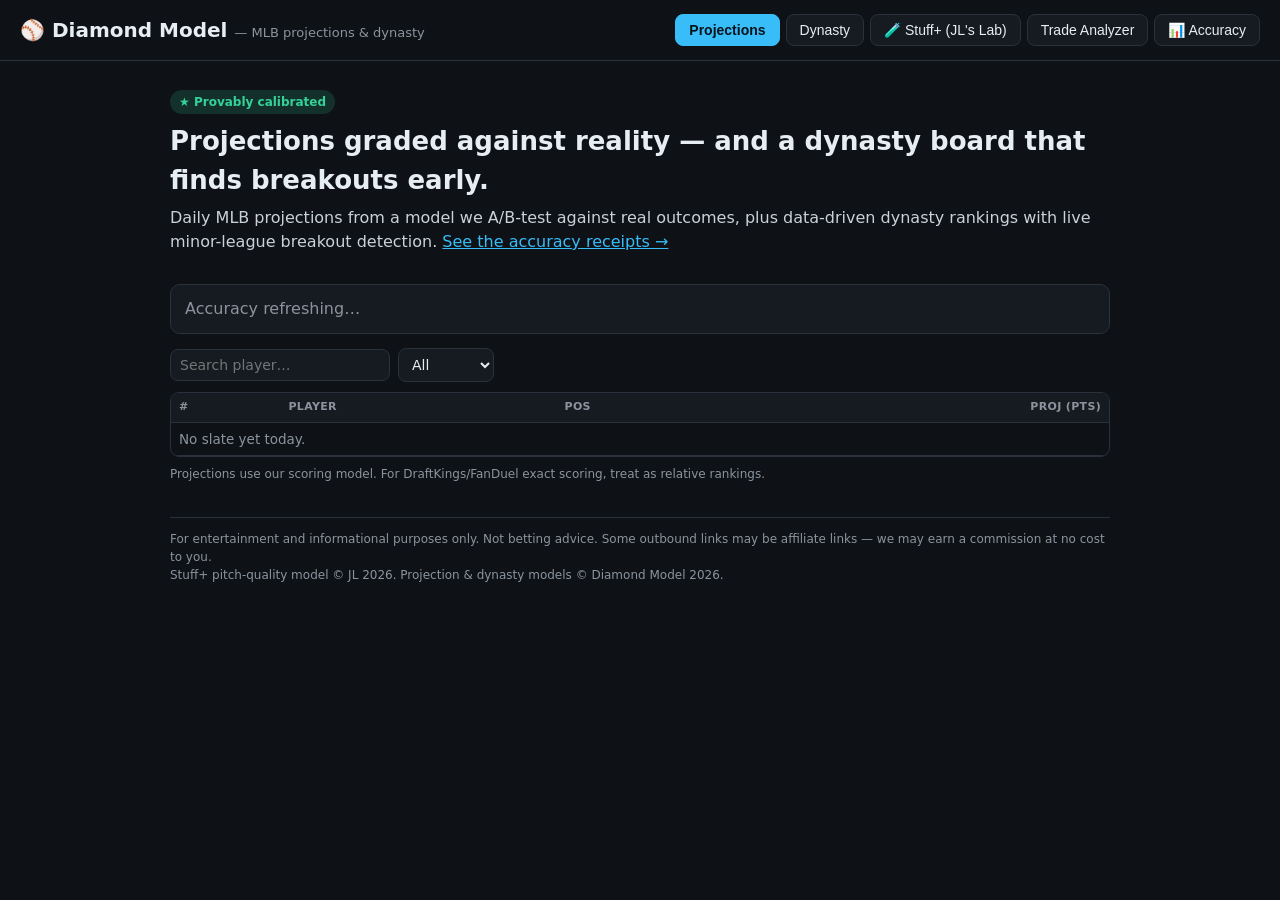
==== mlb_dfs/static/public.html @ 41dd136f "feat: LIVE date-adjustable Stuff+ (JL's model on freshly-pulled Statcast) Stuff+ was the one static " ====
<!DOCTYPE html>
<html lang="en">
<head>
<meta charset="utf-8" />
<meta name="viewport" content="width=device-width, initial-scale=1" />
<!-- BRAND: rename "Diamond Model" everywhere to your chosen name. -->
<title>Diamond Model — MLB Projections & Dynasty Rankings</title>
<meta name="description" content="A provably calibrated MLB projection model + data-driven dynasty rankings with live minor-league breakout detection. See the accuracy receipts." />
<style>
  :root{--bg:#0e1116;--panel:#161b22;--panel2:#1c2330;--border:#2a313c;--text:#e6edf3;
    --muted:#8b949e;--accent:#38bdf8;--accent2:#34d399;--bad:#ef4444;}
  *{box-sizing:border-box;} body{margin:0;background:var(--bg);color:var(--text);
    font-family:-apple-system,system-ui,Segoe UI,Roboto,sans-serif;line-height:1.5;}
  header{border-bottom:1px solid var(--border);padding:14px 20px;display:flex;
    align-items:center;justify-content:space-between;flex-wrap:wrap;gap:10px;}
  .brand{font-size:20px;font-weight:800;} .brand small{color:var(--muted);font-weight:400;font-size:13px;}
  nav{display:flex;gap:6px;flex-wrap:wrap;}
  nav button{background:var(--panel);border:1px solid var(--border);color:var(--text);
    padding:7px 13px;border-radius:8px;cursor:pointer;font-size:14px;}
  nav button.active{background:var(--accent);color:#06121c;font-weight:700;border-color:var(--accent);}
  .wrap{max-width:980px;margin:0 auto;padding:20px;}
  .hero{padding:8px 0 16px;} .hero h1{font-size:26px;margin:0 0 6px;}
  .hero p{color:#c9d1d9;margin:0;} .pill{display:inline-block;font-size:12px;padding:3px 9px;
    border-radius:999px;background:rgba(52,211,153,.16);color:var(--accent2);font-weight:600;margin-bottom:8px;}
  .accuracy-strip{display:flex;gap:16px;flex-wrap:wrap;margin:14px 0;padding:12px 14px;
    background:var(--panel);border:1px solid var(--border);border-radius:10px;}
  .accuracy-strip .m{font-size:13px;color:var(--muted);} .accuracy-strip .m b{color:var(--text);font-size:17px;}
  .tab{display:none;} .tab.active{display:block;}
  table{width:100%;border-collapse:collapse;font-size:13.5px;}
  th,td{text-align:left;padding:6px 8px;border-bottom:1px solid var(--border);}
  th{color:var(--muted);font-size:11px;text-transform:uppercase;letter-spacing:.03em;cursor:default;}
  td.num,th.num{text-align:right;font-variant-numeric:tabular-nums;}
  .scroll{max-height:64vh;overflow-y:auto;border:1px solid var(--border);border-radius:9px;}
  .scroll thead th{position:sticky;top:0;background:var(--panel);z-index:2;}
  input,textarea,select{background:var(--panel);border:1px solid var(--border);color:var(--text);
    border-radius:8px;padding:7px 9px;font-size:14px;font-family:inherit;}
  .ctrls{display:flex;gap:8px;margin:10px 0;flex-wrap:wrap;align-items:center;}
  .btn{background:var(--accent);color:#06121c;font-weight:700;border:none;border-radius:8px;
    padding:9px 16px;cursor:pointer;font-size:14px;}
  .muted{color:var(--muted);} .good{color:var(--accent2);} .bad{color:var(--bad);}
  .edge-pos{color:var(--accent2);} .edge-neg{color:var(--bad);}
  .cta-row{display:grid;grid-template-columns:repeat(auto-fit,minmax(190px,1fr));gap:10px;margin:16px 0;}
  .cta{display:block;background:var(--panel);border:1px solid var(--border);border-radius:10px;
    padding:12px 14px;text-decoration:none;color:var(--text);} .cta:hover{border-color:var(--accent);}
  .cta .n{font-weight:700;color:var(--accent);} .cta .b{color:var(--muted);font-size:12.5px;margin-top:2px;}
  .trade-grid{display:grid;grid-template-columns:1fr auto 1fr;gap:12px;align-items:start;}
  .disclaimer{color:var(--muted);font-size:12px;margin:34px 0 10px;border-top:1px solid var(--border);padding-top:12px;}
  a{color:var(--accent);}
  @media(max-width:640px){.trade-grid{grid-template-columns:1fr;}}
</style>
</head>
<body>
<header>
  <div class="brand">⚾ Diamond Model <small>— MLB projections & dynasty</small></div>
  <nav>
    <button data-tab="proj" class="active">Projections</button>
    <button data-tab="dyn">Dynasty</button>
    <button data-tab="stuff">🧪 Stuff+ (JL's Lab)</button>
    <button data-tab="trade">Trade Analyzer</button>
    <button onclick="location.href='/accuracy'">📊 Accuracy</button>
  </nav>
</header>
<div class="wrap">
  <div class="hero">
    <span class="pill">★ Provably calibrated</span>
    <h1>Projections graded against reality — and a dynasty board that finds breakouts early.</h1>
    <p>Daily MLB projections from a model we A/B-test against real outcomes, plus data-driven dynasty rankings with live minor-league breakout detection. <a href="/accuracy">See the accuracy receipts →</a></p>
  </div>
  <div class="accuracy-strip" id="acc-strip"><span class="muted">Loading accuracy…</span></div>

  <!-- PROJECTIONS -->
  <section class="tab active" id="tab-proj">
    <div class="ctrls">
      <input id="proj-search" placeholder="Search player…" style="width:220px;">
      <select id="proj-role"><option value="all">All</option><option value="hitter">Hitters</option><option value="pitcher">Pitchers</option></select>
      <span class="muted" id="proj-meta"></span>
    </div>
    <div class="scroll"><table>
      <thead><tr><th>#</th><th>Player</th><th>Pos</th><th class="num">Proj (pts)</th></tr></thead>
      <tbody id="proj-body"><tr><td colspan="4" class="muted">Loading today's slate…</td></tr></tbody>
    </table></div>
    <p class="muted" style="font-size:12px;margin-top:8px;">Projections use our scoring model. For DraftKings/FanDuel exact scoring, treat as relative rankings.</p>
  </section>

  <!-- DYNASTY -->
  <section class="tab" id="tab-dyn">
    <div class="ctrls">
      <input id="dyn-search" placeholder="Search player…" style="width:220px;">
      <span class="muted">Our rank vs market consensus. ▲ = we're higher than the market.</span>
    </div>
    <div class="scroll"><table>
      <thead><tr><th>#</th><th>Player</th><th>Pos</th><th class="num">Age</th><th class="num">Dyn value</th><th class="num">Consensus</th><th class="num">Δ</th></tr></thead>
      <tbody id="dyn-body"><tr><td colspan="7" class="muted">Loading dynasty board…</td></tr></tbody>
    </table></div>
  </section>

  <!-- STUFF+ (JL) -->
  <section class="tab" id="tab-stuff">
    <p class="muted">A <b>Stuff+</b> pitch-quality model by <b>JL</b> — scores pitch nastiness from physical traits
    (velocity, break, extension, approach angle, arsenal-relative deception) via XGBoost, one model per pitch type.
    <b>100 = league average; higher = nastier.</b></p>
    <details class="num-legend" style="background:var(--panel2);border:1px solid var(--border);border-radius:8px;padding:8px 12px;margin:8px 0;">
      <summary style="cursor:pointer;color:var(--accent);">ℹ️ How it's scored + the Bayesian shrink</summary>
      <div style="font-size:13px;margin-top:6px;line-height:1.5;">
        Each pitch type is modeled separately (whiff / called-strike / weak-contact / GB / hard-hit probabilities → composite), normalized so 100 = league average.
        <br><br><b>Bayesian shrinkage (our add):</b> the raw model has no regression to the mean, so a 50-pitch sample looked as trustworthy as a 1,200-pitch one. We pull each pitch type's Stuff+ toward 100 by <code>pitches / (pitches + <span id="shrink-k">80</span>)</code>, then usage-weight the pitch types into one pitcher number. A 50-pitch read is ~38% regressed; a 240-pitch read ~25%. Toggle "raw" below to see the un-shrunk values.
      </div>
    </details>
    <div class="ctrls" style="border:1px solid var(--border);border-radius:8px;padding:8px 10px;background:var(--panel);">
      <b style="font-size:13px;">⚡ Live window:</b>
      <select id="stuff-window" style="font-size:13px;">
        <option value="snapshot">Snapshot (instant)</option>
        <option value="14">Last 14 days (live)</option>
        <option value="30">Last 30 days (live)</option>
        <option value="60">Last 60 days (live)</option>
        <option value="custom">Custom range…</option>
      </select>
      <span id="stuff-custom" style="display:none;">
        <input id="stuff-start" type="date" style="font-size:13px;">
        <input id="stuff-end" type="date" style="font-size:13px;">
        <button id="stuff-run" class="btn" style="padding:5px 12px;">Run</button>
      </span>
      <span class="muted" id="stuff-live-status" style="font-size:12px;"></span>
    </div>
    <div class="ctrls">
      <input id="stuff-search" placeholder="Search pitcher…" style="width:200px;">
      <label class="muted" style="font-size:13px;">Min pitches
        <input id="stuff-minp" type="number" value="150" min="0" max="2000" step="25" style="width:80px;">
      </label>
      <label class="muted" style="font-size:13px;"><input id="stuff-raw" type="checkbox"> show raw (un-shrunk)</label>
      <span class="muted" id="stuff-meta"></span>
    </div>
    <div class="scroll"><table>
      <thead><tr><th>#</th><th>Pitcher</th><th>T</th><th class="num">Stuff+</th><th class="num">Pitches</th><th>Arsenal — each pitch vs his avg (click row)</th></tr></thead>
      <tbody id="stuff-body"><tr><td colspan="6" class="muted">Loading JL's leaderboard…</td></tr></tbody>
    </table></div>
    <p class="muted" style="font-size:12px;margin-top:8px;">Stuff+ is a leading indicator — stabilizes faster than ERA, predicts future K-skill. <b>📸 Static snapshot covering <span id="stuff-asof">—</span> — a trailing ~12-month window (includes 2025), NOT 2026-only, so pitch counts run higher than a season-to-date board. Not live yet.</b></p>
    <p class="muted" style="font-size:12px;margin-top:6px;">🧪 Stuff+ model © JL 2026. All rights reserved. Sample-size shrinkage + integration by the Diamond Model team.</p>
  </section>

  <!-- TRADE -->
  <section class="tab" id="tab-trade">
    <p class="muted">Paste players (one per line) on each side. Non-additive package value + a fairness verdict + balancer suggestions.</p>
    <div class="trade-grid">
      <div><div class="muted" style="font-size:12px;margin-bottom:3px;">Side A gives</div>
        <textarea id="ta" rows="5" style="width:100%;" placeholder="Elly De La Cruz"></textarea></div>
      <div style="align-self:center;font-weight:700;color:var(--muted);">⇄</div>
      <div><div class="muted" style="font-size:12px;margin-bottom:3px;">Side B gives</div>
        <textarea id="tb" rows="5" style="width:100%;" placeholder="Aaron Judge&#10;Cal Raleigh"></textarea></div>
    </div>
    <div style="margin-top:10px;"><button class="btn" id="trade-go">Evaluate trade</button></div>
    <div id="trade-out" style="margin-top:12px;"></div>
  </section>

  <div id="affiliates"></div>
  <div class="disclaimer">For entertainment and informational purposes only. Not betting advice. Some outbound links may be affiliate links — we may earn a commission at no cost to you.<br>
  Stuff+ pitch-quality model © JL 2026. Projection &amp; dynasty models © Diamond Model 2026.</div>
</div>

<script>
const $=s=>document.querySelector(s), $$=s=>document.querySelectorAll(s);
let projCache=[], dynCache=[], stuffCache=[];
$$("nav button[data-tab]").forEach(b=>b.onclick=()=>{
  $$("nav button[data-tab]").forEach(x=>x.classList.remove("active"));
  b.classList.add("active");
  $$(".tab").forEach(t=>t.classList.remove("active"));
  $("#tab-"+b.dataset.tab).classList.add("active");
  if(b.dataset.tab==="dyn"&&!dynCache.length) loadDyn();
  if(b.dataset.tab==="stuff"&&!stuffCache.length) loadStuff();
});
const esc=s=>String(s??"").replace(/[&<>"]/g,c=>({"&":"&amp;","<":"&lt;",">":"&gt;",'"':"&quot;"}[c]));

async function loadAcc(){
  try{const d=await(await fetch("/api/accuracy?days=7")).json();const o=d.overall||{};
    const fb=b=>(b>=0?"+":"")+(b??0).toFixed(2);
    $("#acc-strip").innerHTML=
      `<div class="m">Overall bias <b class="good">${fb(o.bias)}</b></div>
       <div class="m">Overall MAE <b>${(o.mae??0).toFixed(2)}</b></div>
       <div class="m">Hitter MAE <b>${(d.hitter?.mae??0).toFixed(2)}</b></div>
       <div class="m">Graded <b>${(o.n??0).toLocaleString()}</b> over ${d.window_days} slates</div>
       <div class="m"><a href="/accuracy">full report →</a></div>`;
  }catch(e){$("#acc-strip").innerHTML='<span class="muted">Accuracy refreshing…</span>';}
}
async function loadProj(){
  try{const d=await(await fetch("/api/projections")).json();
    projCache=(d.projections||[]).filter(p=>p.projected_points!=null)
      .sort((a,b)=>b.projected_points-a.projected_points);
    $("#proj-meta").textContent=d.date+" · "+projCache.length+" players";
    renderProj();
  }catch(e){$("#proj-body").innerHTML='<tr><td colspan="4" class="muted">No slate yet today.</td></tr>';}
}
function renderProj(){
  const q=($("#proj-search").value||"").toLowerCase(), role=$("#proj-role").value;
  const rows=projCache.filter(p=>(role==="all"||p.role===role)&&(!q||p.name.toLowerCase().includes(q))).slice(0,300);
  $("#proj-body").innerHTML=rows.map((p,i)=>`<tr><td class="muted">${i+1}</td>
    <td>${esc(p.name)}</td><td>${esc(p.position||p.role||"")}</td>
    <td class="num"><b>${p.projected_points.toFixed(2)}</b></td></tr>`).join("")
    ||'<tr><td colspan="4" class="muted">No matches.</td></tr>';
}
$("#proj-search").oninput=renderProj; $("#proj-role").onchange=renderProj;

async function loadDyn(){
  try{const d=await(await fetch("/api/dynasty/rankings?limit=500")).json();
    dynCache=d.rankings||[]; renderDyn();
  }catch(e){$("#dyn-body").innerHTML='<tr><td colspan="7" class="muted">Board refreshing…</td></tr>';}
}
function renderDyn(){
  const q=($("#dyn-search").value||"").toLowerCase();
  const rows=dynCache.filter(v=>!q||v.name.toLowerCase().includes(q)).slice(0,500);
  $("#dyn-body").innerHTML=rows.map(v=>{
    const dd=v.rank_delta, ds=dd===0?"—":(dd>0?"▲"+dd:"▼"+(-dd)), dc=dd>0?"edge-pos":dd<0?"edge-neg":"muted";
    return `<tr><td><b>${v.our_rank}</b></td><td>${esc(v.name)}</td><td>${esc(v.pos)}</td>
      <td class="num">${v.age??"?"}</td><td class="num"><b>${v.dynasty_score.toFixed(0)}</b></td>
      <td class="num muted">#${v.consensus_rank}</td><td class="num ${dc}">${ds}</td></tr>`;
  }).join("")||'<tr><td colspan="7" class="muted">No matches.</td></tr>';
}
$("#dyn-search").oninput=renderDyn;

let stuffPoll=null;
async function loadStuff(){
  const mp=Math.max(0,parseInt($("#stuff-minp").value||"150",10));
  const win=$("#stuff-window").value;
  $("#stuff-live-status").textContent="";
  if(stuffPoll){clearTimeout(stuffPoll);stuffPoll=null;}
  if(win==="snapshot"){
    try{const d=await(await fetch("/api/stuff?min_pitches="+mp)).json();
      stuffCache=d.pitchers||[];
      $("#stuff-asof").textContent=(d.coverage||d.as_of||"—");
      if(d.shrink_k) $("#shrink-k").textContent=d.shrink_k;
      renderStuff();
    }catch(e){$("#stuff-body").innerHTML='<tr><td colspan="6" class="muted">Leaderboard unavailable.</td></tr>';}
    return;
  }
  // live window
  let start,end;
  if(win==="custom"){ start=$("#stuff-start").value; end=$("#stuff-end").value;
    if(!start||!end){$("#stuff-live-status").textContent="pick a start and end date";return;}
  } else {
    const e=new Date(); const s=new Date(Date.now()-parseInt(win,10)*864e5);
    end=e.toISOString().slice(0,10); start=s.toISOString().slice(0,10);
  }
  await fetchLive(start,end,mp);
}
async function fetchLive(start,end,mp){
  try{
    const d=await(await fetch(`/api/stuff/live?start=${start}&end=${end}&min_pitches=${mp}`)).json();
    if(d.status==="computing"){
      $("#stuff-live-status").innerHTML=`⏳ computing ${start} → ${end} (live Statcast pull + model train, ~3–5 min)… auto-refreshing`;
      $("#stuff-body").innerHTML='<tr><td colspan="6" class="muted">Training models on live data for this window…</td></tr>';
      stuffPoll=setTimeout(()=>fetchLive(start,end,mp),20000);
      return;
    }
    stuffCache=d.pitchers||[];
    $("#stuff-asof").textContent=`${d.start} → ${d.end} (LIVE)`;
    $("#stuff-live-status").innerHTML=`✓ live: ${d.n_pitchers} pitchers, computed in ${d.compute_secs||"?"}s`;
    renderStuff();
  }catch(e){$("#stuff-live-status").textContent="live fetch failed: "+e.message;}
}
$("#stuff-window").onchange=()=>{ $("#stuff-custom").style.display=$("#stuff-window").value==="custom"?"inline":"none"; if($("#stuff-window").value!=="custom") loadStuff(); };
$("#stuff-run").onclick=loadStuff;
function renderStuff(){
  const q=($("#stuff-search").value||"").toLowerCase();
  const raw=$("#stuff-raw").checked;
  const val=(p)=> raw ? avgRaw(p) : p.stuff;
  const rows=stuffCache.filter(p=>!q||p.name.toLowerCase().includes(q))
    .map(p=>({p,v:val(p)})).sort((a,b)=>b.v-a.v).slice(0,400);
  $("#stuff-meta").textContent=stuffCache.length+" pitchers"+(raw?" · RAW (un-shrunk)":" · shrunk");
  $("#stuff-body").innerHTML=rows.map(({p,v},i)=>{
    // each pitch vs the pitcher's OWN average → shows his best/worst offering
    const avg=v;
    const ars=(p.arsenal||[]).slice(0,5).map(a=>{
      const s=raw?a.stuff_raw:a.stuff; const d=s-avg;
      const c=d>=1?"edge-pos":d<=-1?"edge-neg":"muted";
      return `${esc(a.pitch_type)} <b class="${c}">${s.toFixed(0)}</b>`;
    }).join(" · ");
    const cls=v>=103?"edge-pos":v<=97?"edge-neg":"";
    return `<tr class="stuff-row" data-i="${i}" style="cursor:pointer;"><td class="muted">${i+1}</td><td>${esc(p.name)}</td><td>${esc(p.throws)}</td>
      <td class="num ${cls}"><b>${v.toFixed(1)}</b></td><td class="num muted">${p.total_pitches.toLocaleString()}</td>
      <td class="muted" style="font-size:12px;">${ars}</td></tr>
      <tr class="stuff-detail" data-d="${i}" hidden><td colspan="6" style="background:var(--panel2);"></td></tr>`;
  }).join("")||'<tr><td colspan="6" class="muted">No matches.</td></tr>';
  $("#stuff-body")._rows=rows;
  $$("#stuff-body .stuff-row").forEach(tr=>tr.onclick=()=>{
    const i=tr.dataset.i, det=$(`#stuff-body .stuff-detail[data-d="${i}"]`);
    if(!det) return;
    if(!det.hidden){det.hidden=true;return;}
    $$("#stuff-body .stuff-detail").forEach(d=>d.hidden=true);
    const {p,v}=$("#stuff-body")._rows[i]; const raw=$("#stuff-raw").checked;
    det.querySelector("td").innerHTML=`<div style="padding:8px 12px;font-size:13px;">
      <b>${esc(p.name)}</b> overall ${v.toFixed(1)} — each pitch ranked vs his own average:
      <table style="margin-top:6px;"><tr><th>Pitch</th><th class="num">Stuff+</th><th class="num">vs his avg</th><th class="num">Pitches</th><th class="num">Whiff%</th><th class="num">Velo</th></tr>
      ${(p.arsenal||[]).map(a=>{const s=raw?a.stuff_raw:a.stuff; const dd=s-v; const c=dd>=0?"edge-pos":"edge-neg";
        return `<tr><td>${esc(a.pitch_type)}</td><td class="num"><b>${s.toFixed(1)}</b></td><td class="num ${c}">${dd>=0?"+":""}${dd.toFixed(1)}</td><td class="num muted">${a.pitches}</td><td class="num">${a.whiff_pct!=null?a.whiff_pct.toFixed(1):"—"}</td><td class="num">${a.velo!=null?a.velo.toFixed(1):"—"}</td></tr>`;}).join("")}
      </table></div>`;
    det.hidden=false;
  });
}
function avgRaw(p){ // usage-weighted raw (un-shrunk) for the toggle
  let n=0,d=0; (p.arsenal||[]).forEach(a=>{n+=a.stuff_raw*a.pitches;d+=a.pitches;}); return d?n/d:100;
}
$("#stuff-search").oninput=renderStuff;
$("#stuff-raw").onchange=renderStuff;
$("#stuff-minp").onchange=loadStuff;

$("#trade-go").onclick=async()=>{
  const parse=id=>($(id).value||"").split("\n").map(s=>s.trim()).filter(Boolean);
  const a=parse("#ta"),b=parse("#tb");
  if(!a.length||!b.length){$("#trade-out").innerHTML='<span class="muted">Add at least one player to each side.</span>';return;}
  $("#trade-out").innerHTML='<span class="muted">Evaluating…</span>';
  try{
    const r=await(await fetch("/api/dynasty/trade",{method:"POST",headers:{"Content-Type":"application/json"},
      body:JSON.stringify({side_a:a,side_b:b})})).json();
    const side=(L,s)=>`<div><b>Side ${L}</b> — total <b>${s.total.toFixed(0)}</b>${s.avg_age?` · avg age ${s.avg_age}`:""}
      <ul style="margin:4px 0 0 16px;font-size:13px;">${s.players.map(p=>`<li>${esc(p.name)} <span class="muted">(${esc(p.pos)}, ${p.age??"?"}) — ${p.dynasty_score.toFixed(0)}</span></li>`).join("")}</ul>
      ${s.missing.length?`<div class="muted" style="font-size:11px;">⚠ not in top-500: ${s.missing.map(esc).join(", ")}</div>`:""}</div>`;
    const bal=r.balancer;
    const balHtml=bal&&bal.suggestions&&bal.suggestions.length?
      `<div style="margin-top:10px;padding:8px 10px;border:1px dashed var(--border);border-radius:8px;background:var(--panel2);">
        <b>⚖️ To even it:</b> side ${bal.side_to_add} adds ~<b>${bal.gap.toFixed(0)}</b> of value. Closest fits:
        <ul style="margin:5px 0 0 16px;font-size:13px;">${bal.suggestions.map(s=>`<li><b>${esc(s.name)}</b> <span class="muted">(${esc(s.pos)}, ${s.age??"?"}) — ${s.dynasty_score.toFixed(0)}</span></li>`).join("")}</ul></div>`:"";
    $("#trade-out").innerHTML=`<div style="font-size:16px;font-weight:700;margin-bottom:6px;">${esc(r.verdict)} <span class="muted" style="font-weight:400;font-size:12px;">(gap ${Math.abs(r.diff).toFixed(0)})</span></div>
      <div class="trade-grid"><div>${side("A",r.side_a)}</div><div></div><div>${side("B",r.side_b)}</div></div>
      ${(r.context||[]).length?`<ul class="muted" style="margin:8px 0 0 16px;font-size:12px;">${r.context.map(c=>`<li>${esc(c)}</li>`).join("")}</ul>`:""}${balHtml}`;
  }catch(e){$("#trade-out").innerHTML='<span class="muted">Trade eval failed — try full names.</span>';}
};

async function loadAff(){
  try{const a=await(await fetch("/api/affiliates")).json();const live=(a.links||[]).filter(l=>l.url);
    if(live.length) $("#affiliates").innerHTML=`<h3 style="margin:18px 0 6px;">Where to play</h3>
      <div class="cta-row">${live.map(l=>`<a class="cta" href="${esc(l.url)}" rel="sponsored nofollow" target="_blank"><div class="n">${esc(l.name)}</div><div class="b">${esc(l.blurb)}</div></a>`).join("")}</div>`;
  }catch(e){}
}
loadAcc(); loadProj(); loadAff();
</script>
</body>
</html>
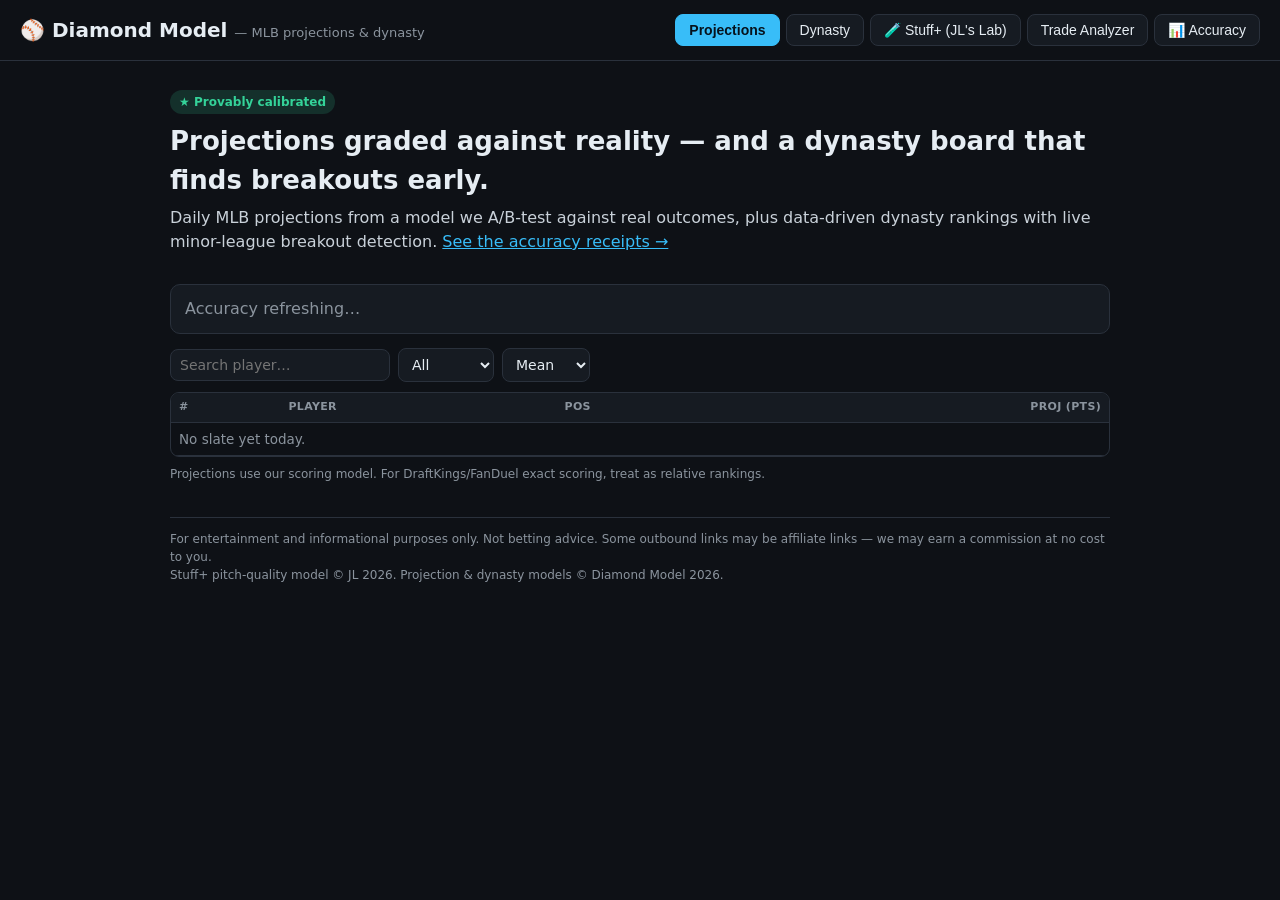
==== commit cc307cf8: "v9.40: arsenal-vs-hitter matchup + personalized platoon + ceiling view - Arsenal x hitter pitch-type" ====
--- a/mlb_dfs/static/public.html
+++ b/mlb_dfs/static/public.html
@@ -73,10 +73,11 @@
     <div class="ctrls">
       <input id="proj-search" placeholder="Search player…" style="width:220px;">
       <select id="proj-role"><option value="all">All</option><option value="hitter">Hitters</option><option value="pitcher">Pitchers</option></select>
+      <select id="proj-view" title="Mean = expected points. Ceiling = proj + 1σ (tournament upside). Floor = proj − 1σ (cash-game safety). σ scales with projection size."><option value="mean">Mean</option><option value="ceiling">Ceiling</option><option value="floor">Floor</option></select>
       <span class="muted" id="proj-meta"></span>
     </div>
     <div class="scroll"><table>
-      <thead><tr><th>#</th><th>Player</th><th>Pos</th><th class="num">Proj (pts)</th></tr></thead>
+      <thead><tr><th>#</th><th>Player</th><th>Pos</th><th class="num" id="proj-val-head">Proj (pts)</th></tr></thead>
       <tbody id="proj-body"><tr><td colspan="4" class="muted">Loading today's slate…</td></tr></tbody>
     </table></div>
     <p class="muted" style="font-size:12px;margin-top:8px;">Projections use our scoring model. For DraftKings/FanDuel exact scoring, treat as relative rankings.</p>
@@ -104,22 +105,17 @@
       <div style="font-size:13px;margin-top:6px;line-height:1.5;">
         Each pitch type is modeled separately (whiff / called-strike / weak-contact / GB / hard-hit probabilities → composite), normalized so 100 = league average.
         <br><br><b>Bayesian shrinkage (our add):</b> the raw model has no regression to the mean, so a 50-pitch sample looked as trustworthy as a 1,200-pitch one. We pull each pitch type's Stuff+ toward 100 by <code>pitches / (pitches + <span id="shrink-k">80</span>)</code>, then usage-weight the pitch types into one pitcher number. A 50-pitch read is ~38% regressed; a 240-pitch read ~25%. Toggle "raw" below to see the un-shrunk values.
+        <br><br><b>Extreme-arm-slot guard (our add):</b> Stuff+ models over-rate submariners / low-slot arms — their release geometry is out-of-distribution, so the model extrapolated "elite" for soft-tossers who miss no bats (Tyler Rogers' 83mph sinker rated 116 on a 7.3% whiff). We cap a pitch out of the elite tier when its whiff rate is below league average for that type — so you can't be the "nastiest pitch in baseball" while getting 7% swings-and-misses. Power arms that actually whiff are untouched.
       </div>
     </details>
     <div class="ctrls" style="border:1px solid var(--border);border-radius:8px;padding:8px 10px;background:var(--panel);">
       <b style="font-size:13px;">⚡ Live window:</b>
       <select id="stuff-window" style="font-size:13px;">
-        <option value="snapshot">Snapshot (instant)</option>
-        <option value="14">Last 14 days (live)</option>
-        <option value="30">Last 30 days (live)</option>
-        <option value="60">Last 60 days (live)</option>
-        <option value="custom">Custom range…</option>
+        <option value="season">2026 season (from opening day)</option>
+        <option value="30d">Last 30 days</option>
+        <option value="14d">Last 14 days</option>
+        <option value="snapshot">Snapshot (trailing-year)</option>
       </select>
-      <span id="stuff-custom" style="display:none;">
-        <input id="stuff-start" type="date" style="font-size:13px;">
-        <input id="stuff-end" type="date" style="font-size:13px;">
-        <button id="stuff-run" class="btn" style="padding:5px 12px;">Run</button>
-      </span>
       <span class="muted" id="stuff-live-status" style="font-size:12px;"></span>
     </div>
     <div class="ctrls">
@@ -169,6 +165,8 @@
   if(b.dataset.tab==="stuff"&&!stuffCache.length) loadStuff();
 });
 const esc=s=>String(s??"").replace(/[&<>"]/g,c=>({"&":"&amp;","<":"&lt;",">":"&gt;",'"':"&quot;"}[c]));
+// Accent-insensitive normalize so "sanchez" matches "Sánchez", "pena"↔"Peña", etc.
+const na=s=>String(s||"").normalize("NFD").replace(/[̀-ͯ]/g,"").toLowerCase();
 
 async function loadAcc(){
   try{const d=await(await fetch("/api/accuracy?days=7")).json();const o=d.overall||{};
@@ -189,15 +187,23 @@
     renderProj();
   }catch(e){$("#proj-body").innerHTML='<tr><td colspan="4" class="muted">No slate yet today.</td></tr>';}
 }
+function projVal(p,view){
+  const c=p.components||{};
+  if(view==="ceiling") return c.ceiling??p.projected_points;
+  if(view==="floor") return c.floor??p.projected_points;
+  return p.projected_points;
+}
 function renderProj(){
-  const q=($("#proj-search").value||"").toLowerCase(), role=$("#proj-role").value;
-  const rows=projCache.filter(p=>(role==="all"||p.role===role)&&(!q||p.name.toLowerCase().includes(q))).slice(0,300);
-  $("#proj-body").innerHTML=rows.map((p,i)=>`<tr><td class="muted">${i+1}</td>
+  const q=na($("#proj-search").value), role=$("#proj-role").value, view=$("#proj-view").value;
+  $("#proj-val-head").textContent=view==="ceiling"?"Ceiling (proj+σ)":view==="floor"?"Floor (proj−σ)":"Proj (pts)";
+  const rows=projCache.filter(p=>(role==="all"||p.role===role)&&(!q||na(p.name).includes(q)))
+    .map(p=>({p,v:projVal(p,view)})).sort((a,b)=>b.v-a.v).slice(0,300);
+  $("#proj-body").innerHTML=rows.map(({p,v},i)=>`<tr><td class="muted">${i+1}</td>
     <td>${esc(p.name)}</td><td>${esc(p.position||p.role||"")}</td>
-    <td class="num"><b>${p.projected_points.toFixed(2)}</b></td></tr>`).join("")
+    <td class="num"><b>${v.toFixed(2)}</b>${view!=="mean"?` <span class="muted">(${p.projected_points.toFixed(1)})</span>`:""}</td></tr>`).join("")
     ||'<tr><td colspan="4" class="muted">No matches.</td></tr>';
 }
-$("#proj-search").oninput=renderProj; $("#proj-role").onchange=renderProj;
+$("#proj-search").oninput=renderProj; $("#proj-role").onchange=renderProj; $("#proj-view").onchange=renderProj;
 
 async function loadDyn(){
   try{const d=await(await fetch("/api/dynasty/rankings?limit=500")).json();
@@ -205,8 +211,8 @@
   }catch(e){$("#dyn-body").innerHTML='<tr><td colspan="7" class="muted">Board refreshing…</td></tr>';}
 }
 function renderDyn(){
-  const q=($("#dyn-search").value||"").toLowerCase();
-  const rows=dynCache.filter(v=>!q||v.name.toLowerCase().includes(q)).slice(0,500);
+  const q=na($("#dyn-search").value);
+  const rows=dynCache.filter(v=>!q||na(v.name).includes(q)).slice(0,500);
   $("#dyn-body").innerHTML=rows.map(v=>{
     const dd=v.rank_delta, ds=dd===0?"—":(dd>0?"▲"+dd:"▼"+(-dd)), dc=dd>0?"edge-pos":dd<0?"edge-neg":"muted";
     return `<tr><td><b>${v.our_rank}</b></td><td>${esc(v.name)}</td><td>${esc(v.pos)}</td>
@@ -231,38 +237,23 @@
     }catch(e){$("#stuff-body").innerHTML='<tr><td colspan="6" class="muted">Leaderboard unavailable.</td></tr>';}
     return;
   }
-  // live window
-  let start,end;
-  if(win==="custom"){ start=$("#stuff-start").value; end=$("#stuff-end").value;
-    if(!start||!end){$("#stuff-live-status").textContent="pick a start and end date";return;}
-  } else {
-    const e=new Date(); const s=new Date(Date.now()-parseInt(win,10)*864e5);
-    end=e.toISOString().slice(0,10); start=s.toISOString().slice(0,10);
-  }
-  await fetchLive(start,end,mp);
-}
-async function fetchLive(start,end,mp){
+  // live preset window (precomputed + served from committed JSON)
   try{
-    const d=await(await fetch(`/api/stuff/live?start=${start}&end=${end}&min_pitches=${mp}`)).json();
-    if(d.status==="computing"){
-      $("#stuff-live-status").innerHTML=`⏳ computing ${start} → ${end} (live Statcast pull + model train, ~3–5 min)… auto-refreshing`;
-      $("#stuff-body").innerHTML='<tr><td colspan="6" class="muted">Training models on live data for this window…</td></tr>';
-      stuffPoll=setTimeout(()=>fetchLive(start,end,mp),20000);
-      return;
-    }
-    stuffCache=d.pitchers||[];
-    $("#stuff-asof").textContent=`${d.start} → ${d.end} (LIVE)`;
-    $("#stuff-live-status").innerHTML=`✓ live: ${d.n_pitchers} pitchers, computed in ${d.compute_secs||"?"}s`;
+    const d=await(await fetch(`/api/stuff/live?window=${win}&min_pitches=${mp}`)).json();
+    if(!d.pitchers){$("#stuff-live-status").textContent="window unavailable";return;}
+    stuffCache=d.pitchers;
+    $("#stuff-asof").textContent=`${d.start} → ${d.end} (live, ${d.n_pitchers} pitchers)`;
+    const when=d.computed_at?new Date(d.computed_at*1000).toISOString().slice(0,10):"";
+    $("#stuff-live-status").innerHTML=`✓ live window — computed ${when}`;
     renderStuff();
   }catch(e){$("#stuff-live-status").textContent="live fetch failed: "+e.message;}
 }
-$("#stuff-window").onchange=()=>{ $("#stuff-custom").style.display=$("#stuff-window").value==="custom"?"inline":"none"; if($("#stuff-window").value!=="custom") loadStuff(); };
-$("#stuff-run").onclick=loadStuff;
+$("#stuff-window").onchange=loadStuff;
 function renderStuff(){
-  const q=($("#stuff-search").value||"").toLowerCase();
+  const q=na($("#stuff-search").value);
   const raw=$("#stuff-raw").checked;
   const val=(p)=> raw ? avgRaw(p) : p.stuff;
-  const rows=stuffCache.filter(p=>!q||p.name.toLowerCase().includes(q))
+  const rows=stuffCache.filter(p=>!q||na(p.name).includes(q))
     .map(p=>({p,v:val(p)})).sort((a,b)=>b.v-a.v).slice(0,400);
   $("#stuff-meta").textContent=stuffCache.length+" pitchers"+(raw?" · RAW (un-shrunk)":" · shrunk");
   $("#stuff-body").innerHTML=rows.map(({p,v},i)=>{
